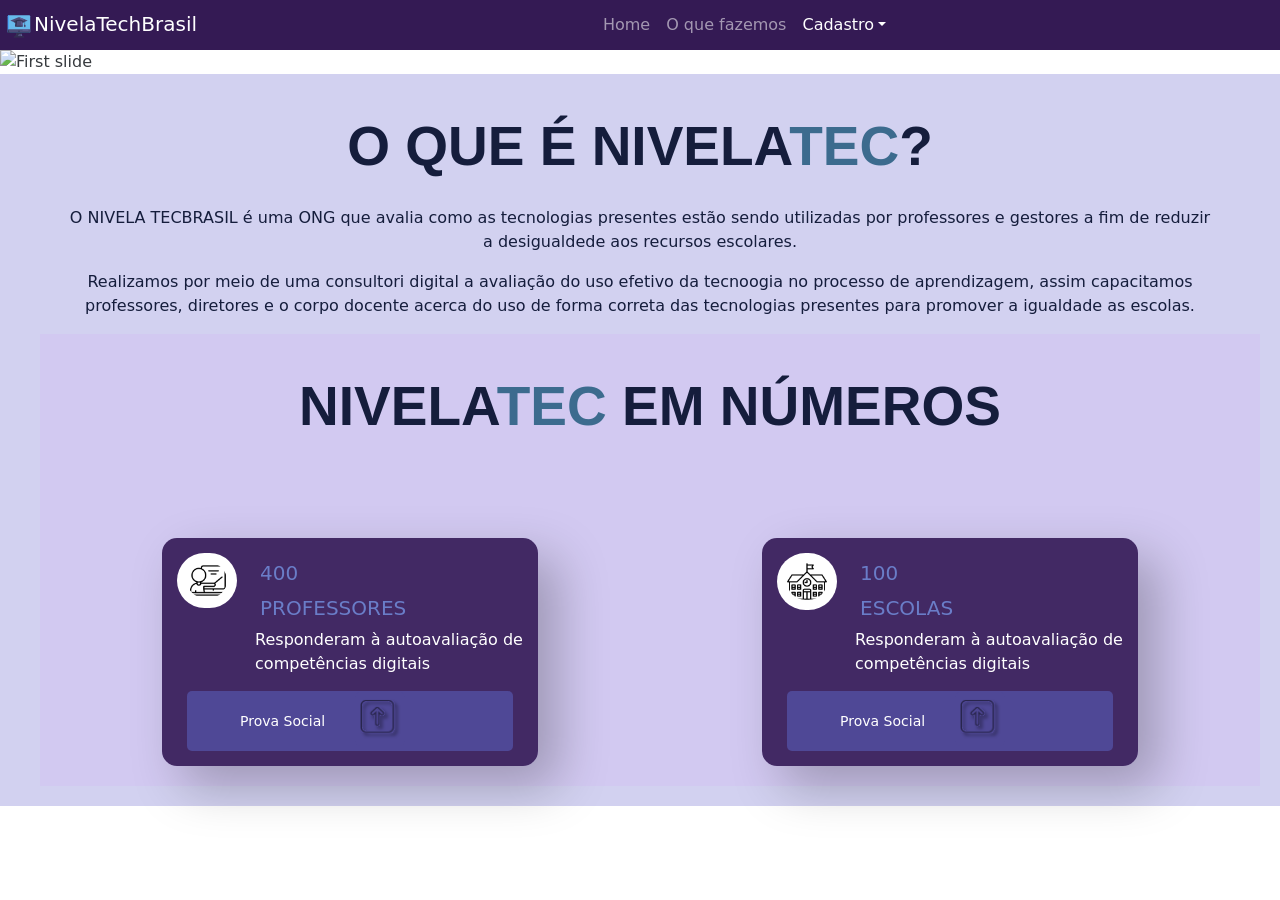
==== PrimeiraPagina/nivelaTechBrasil.html @ e2a338c6 "update" ====
<!DOCTYPE html>
<html lang="pt-BR">

<head>
  <meta charset="UTF-8">
  <meta http-equiv="X-UA-Compatible" content="IE=edge">
  <meta name="viewport" content="width=device-width, initial-scale=1.0">
  <link rel="stylesheet" href="../bootstrap-5.2.0-beta1-dist/css/bootstrap.css">

  <!--link rel="stylesheet" href="https://stackpath.bootstrapcdn.com/bootstrap/4.1.3/css/bootstrap.min.css"
        integrity="sha384-MCw98/SFnGE8fJT3GXwEOngsV7Zt27NXFoaoApmYm81iuXoPkFOJwJ8ERdknLPMO" crossorigin="anonymous"-->

  <link rel="stylesheet" href="./nivelaTechpg1.css">
  <title>NivelaTech Brasil</title>
</head>

<body>
  <header>
    <!--INICIO DA NAVBAR-->

    <nav class="navbar navbar-expand-sm navbar-dark bg-color text-white p-1">
      <a class="navbar-brand ml-2" href="#">
        <img src="../Assets/education_computer_school_graduate_cap_monitor_icon_149680.svg" width="30" height="30"
          alt="" class="img-fluid mr-2">NivelaTechBrasil</a>

      <button class="navbar-toggler float-right" type="button" data-toggle="collapse" data-target="#navbarNav"
        aria-controls="navbarNav" aria-expanded="false" aria-label="Alterna Navegação">
        <span class="navbar-toggler-icon"></span>
      </button>


      <div class="collapse navbar-collapse justify-content-center" id="navbarNav">
        <ul class="navbar-nav">
          <li class="nav-item active mr-2 ml-2">
            <a href="./nivelaTechBrasil.html" class="nav-link">Home</a>
          </li>
          <li class="nav-item active mr-2 ml-2">
            <a href="#" class="nav-link">O que fazemos</a>
          </li>
          <li class="nav-item dropdown mr-2 ml-2">
            <a href="#" class="nav-link dropdown-toggle text-white" id="navDropCardapio"
              data-toggle="dropdown">Cadastro</a>
            <div class="dropdown-menu bg-white">
              <a href="../PaginaDocente/nivelaTechBrasil.html" class="dropdown-item">Docente</a>

              <a href="../pagdiretor-master/diretorescolar.html" class="dropdown-item">Diretor</a>
            </div>
          </li>
        </ul>
      </div>

    </nav>
    <!--FIM DA NAVBAR-->
  </header>
  <main>

    <!--INICIO CAROUSEL-->

    <div id="myCarousel" class="carousel slide" data-ride="carousel">
      <ol class="carousel-indicators">
        <li data-target="#myCarousel" data-slide-to="0" class="active"></li>
        <li data-target="#myCarousel" data-slide-to="1"></li>
        <li data-target="#myCarousel" data-slide-to="2"></li>
      </ol>
      <div class="carousel-inner">
        <div class="carousel-item active img-fluid">
          <img class="first-slide"
            src="https://images.pexels.com/photos/4936021/pexels-photo-4936021.jpeg?auto=compress&cs=tinysrgb&w=700&lazy=load"
            alt="First slide">
          <div class="container">
            <div class="carousel-caption text-left">


            </div>
          </div>
        </div>
        <div class="carousel-item img-fluid">
          <img class="second-slide"
            src="https://images.unsplash.com/photo-1558008258-3256797b43f3?ixlib=rb-1.2.1&ixid=MnwxMjA3fDB8MHxwaG90by1wYWdlfHx8fGVufDB8fHx8&auto=format&fit=crop&w=1031&q=80"
            alt="Second slide">
          <div class="container">
            <div class="carousel-caption text-left">

            </div>
          </div>
        </div>
        <div class="carousel-item img-fluid">
          <img class="third-slide"
            src="https://images.unsplash.com/photo-1531482615713-2afd69097998?ixlib=rb-1.2.1&ixid=MnwxMjA3fDB8MHxwaG90by1wYWdlfHx8fGVufDB8fHx8&auto=format&fit=crop&w=870&q=80"
            alt="Third slide">
          <div class="container">
            <div class="carousel-caption text-right">

            </div>
          </div>
        </div>
      </div>


      </a>
    </div>

    <!--FIM CAROUSEL-->
  </main>

  <!--INICIO CARDS-->

  <section>
    <div class="container-fluid">
      <h3 class="text-center mt-5 mb-2">NIVELA<span>TECH</span> BRASIL</h3>
      <p class="paragrafo1">
        Através de uma metodologia inivadora e ferramentas eficientes,
        buscamos reduzir o acesso desigual aos recursos escolares.
      </p>

      <div class="containerCard justify-content-center">
        <div class="row">
          <div class="col-md-4 p-5">
            <div class="card">
              <img src="../img/01.svg" style="width: 86px;" class="card-img-top  mx-auto" alt="Docente">
              <div class="card-body">
                <h5 class="title">DOCENTE</h5>
                <p class="lead">Faça agora sua avaliação e descubra seu nível de tecnologia no processo de aprendizagem
                  dos alunos.</p>

                <a href="#"><button class="btn btn-primary">CLIQUE AQUI</button></a>

              </div>
            </div>
          </div>

          <div class="col-md-4 p-5">
            <div class="card">
              <img src="../img/02.svg" style="width: 80px;" class="card-img-top  mx-auto" alt="Diretor">
              <div class="card-body">
                <h5 class="title">DIRETOR(A)</h5>
                <p class="lead">Avalie a forma de utilizar as tecnologias presentes de forma efetiva, ao auxiliar no
                  processo de aprendizagem.</p>
                <a href="#"><button class="btn btn-primary">CLIQUE AQUI</button></a>
              </div>
            </div>
          </div>

          <div class="col-md-4 p-5">
            <div class="card">
              <img src="../img/innovation.svg" style="width: 67px;" class="card-img-top  mx-auto" alt="Gestor">
              <div class="card-body">
                <h5 class="title">GESTOR(A)</h5>
                <p class="lead">Avalie a forma de utilizar as tecnologias presentes de forma efetiva, ao auxiliar no
                  processo de aprendizagem.</p>
                <a href="#"><button class="btn btn-primary">CLIQUE AQUI</button></a>
              </div>
            </div>
          </div>

        </div>

      </div>
  </section>

  <!--FIM CARDS-->

  <section>
    <div class="container-fluid">
      <h3>O QUE É NIVELA<span>TEC</span>?</h3>
      <p class="mx-5">
        O NIVELA TECBRASIL é uma ONG que avalia como as tecnologias presentes
        estão sendo utilizadas por professores e gestores a fim de reduzir a
        desigualdede aos recursos escolares.
      </p>
      <p class="mx-5">
        Realizamos por meio de uma consultori digital a avaliação do uso efetivo
        da tecnoogia no processo de aprendizagem, assim capacitamos professores,
        diretores e o corpo docente acerca do uso de forma correta das
        tecnologias presentes para promover a igualdade as escolas.
      </p>

      <div class="containerCards">
        <h3>NIVELA<span>TEC</span> EM NÚMEROS</h3><br><br><br>

        <div class="cards">
          <div class="item">
            <div class="topo">
              <img src="../img/img1.svg" />
              <div class="titulo">
                <p>400</p>
                <p>PROFESSORES</p>
                <span>
                  Responderam à autoavaliação de<br />
                  competências digitais</span>
              </div>
            </div>

            <div class="duvidas">
              <span class="text-white ms-5">
                Prova Social</span>
              <img src="../img/seta1.svg" />
            </div>
          </div>

          <div class="item">
            <div class="topo">
              <img src="../img/02.svg" />
              <div class="titulo">
                <p>100</p>
                <p>ESCOLAS</p>
                <span class="text-white">
                  Responderam à autoavaliação de<br />
                  competências digitais</span>
              </div>
            </div>

            <div class="duvidas">
              <span class="text-white ms-5">
                Prova Social</span>
              <img src="../img/seta.svg" />
            </div>
          </div>
        </div>
      </div>
    </div>
  </section>


  <script src="../bootstrap-5.2.0-beta1-dist/js/bootstrap.bundle.min.js"></script>
  <script src="https://code.jquery.com/jquery-3.3.1.slim.min.js"
    integrity="sha384-q8i/X+965DzO0rT7abK41JStQIAqVgRVzpbzo5smXKp4YfRvH+8abtTE1Pi6jizo"
    crossorigin="anonymous"></script>
  <script src="https://cdnjs.cloudflare.com/ajax/libs/popper.js/1.14.3/umd/popper.min.js"
    integrity="sha384-ZMP7rVo3mIykV+2+9J3UJ46jBk0WLaUAdn689aCwoqbBJiSnjAK/l8WvCWPIPm49"
    crossorigin="anonymous"></script>
  <script src="https://stackpath.bootstrapcdn.com/bootstrap/4.1.3/js/bootstrap.min.js"
    integrity="sha384-ChfqqxuZUCnJSK3+MXmPNIyE6ZbWh2IMqE241rYiqJxyMiZ6OW/JmZQ5stwEULTy"
    crossorigin="anonymous"></script>

</body>

</html>
---- PrimeiraPagina/nivelaTechpg1.css ----
.btn-color {
    background-color: rgba(63, 100, 230, 0.6);
}


.bg-color {
    background-color: rgba(30, 2, 66, 0.9);
    
}

.carousel-item > img {
    top: 0;
    left: 0;
    min-width: 100%;
    height: 24rem;
    opacity: 90%;
}

img {
    border-style: none;
}

*,::after ::before {
    box-sizing: border-box;

}



.container-fluid{
    position: absolute;
    background: #D1C5E3; 
    text-align: center;
    margin-left: 0px;
    margin-top: 0px;
  }
  
  .container-fluid h3{
    font-family: Arial, Helvetica, sans-serif;
    font-style: normal;
    font-weight: 600;
    font-size: 55px;
    line-height: 104px;
  }
  
  .container-fluid .paragrafo1{
    font-family: Arial, Helvetica, sans-serif;
    text-align: center;
    font-style: normal;
    font-weight: 50PX;
    font-size: 16px;
    line-height: 50px;
    color: #3C6B8E;
  }
  
  .container-fluid span{
    color: #3C6B8E; 
  }
  
  .container-fluid .containerCard .card{
    display: flex;
    justify-content: space-around;
    background-color: #D1C5E3;
    align-items: center;
    border-color: white;
  }
  
  .container-fluid .containerCard .card .card-body .title{
    font-family: 'Inter';
    font-style: normal;
    text-align: center;
    font-weight: 600;
    font-size: 12px;
    line-height: 24px;
    color: #000000;
  }
  
  .container-fluid .containerCard .card .text{
    font-family: 'arial';
    font-style: normal;
    font-weight: 500;
    font-size: 16px;
    line-height: 23px;
    color: #000000;
    text-align: left;
  }
  
  .container-fluid .containerCard .card a{
    padding: 0px;
    border-radius: 23px;
    margin-left: 111px;
    margin-right: 92px;
    background: #3F64E6;
  }
  
  .container-fluid .containerCard .card img{
    background-color: #4F4896;
    text-decoration: uppercase;
    float: inline-start;
    border-radius: 36px;
    padding: 7px;
    text-align: center;
    cursor: pointer;
    margin-top: -42px;
  }

  
.container-fluid{
    background: #D2D1F0; 
    margin: 0; 
    padding: 20px;
    color: #151d3c;
    text-align: center; 
    margin-top: 0px;
    margin-left: 0px;
    margin-right: 0px;
  }
  
  .container-fluid h3{
    font-weight: 600;
  }
  
  .container-fluid h3 span{
    color: #3C6B8E; 
  }
  
  .containerNivelaTec p{
    font-size: 16px;
  }
  
  .container-fluid .containerCards{
  
    background: rgba(210, 199, 242, 0.71); 
    padding: 20px;
    align-items: center;
    margin-left: 20px;
  }
  
  .container-fluid .containerCards .cards{
  
    display: flex;
    justify-content: space-around;
    flex-wrap: wrap;
    gap: 20px;
  }
  
  .container-fluid .containerCards .cards .item{
  
    background: rgba(30, 2, 66, 0.8);
    box-shadow: 20px 20px 50px rgba(0, 0, 0, 0.25);
    border-radius: 15px;
    padding: 15px;
    align-items: center;
  }
  
  .container-fluid .containerCards .cards .item .topo{
  
    display: flex;
    flex-direction: row;
    align-items: start;
    gap: 18px;
  }
  
  .container-fluid .containerCards .cards .item .topo img{ 
    border-radius: 105px;
    background: white;
    width: 60px;
    padding: 10px;
  }
  
  .container-fluid .containerCards .cards .item .titulo{ 
    text-align: left; 
  }
  
  .container-fluid .containerCards .cards .item .titulo p{ 
  
    color:#6A7DC8;
    font-size: 20px;
    margin: 5px;
  }
  
  .container-fluid .containerCards .cards .item .titulo span{ 
  
    color:#FFFFFF;
    font-size: 16px;
  }
  
  .container-fluid .containerCards .cards .item .duvidas{ 
  
    background: #4F4896;
    border-radius: 5px;
    color: #AE95FB;
    font-size: 14px;
    text-align: left;
    margin-left: 10px;
    margin-top: 15px;
    margin-right: 10px;
    padding: 5px;
    display: flex;
    align-items: center;
    gap: 10px;
  }
  
  .container-fluid .containerCards .cards .item .duvidas img{ 
  
    height: 54px;
    background: #4F4896;
    border-radius: 5px;
    color: #AE95FB;
    font-size: 5px;
    text-align: left;
    margin-left: 20px;
    margin-top: -4px;
    margin-right: 2px;
    padding: 4px;
    display: flex;
    align-items: center;
    gap: 10px;
  }
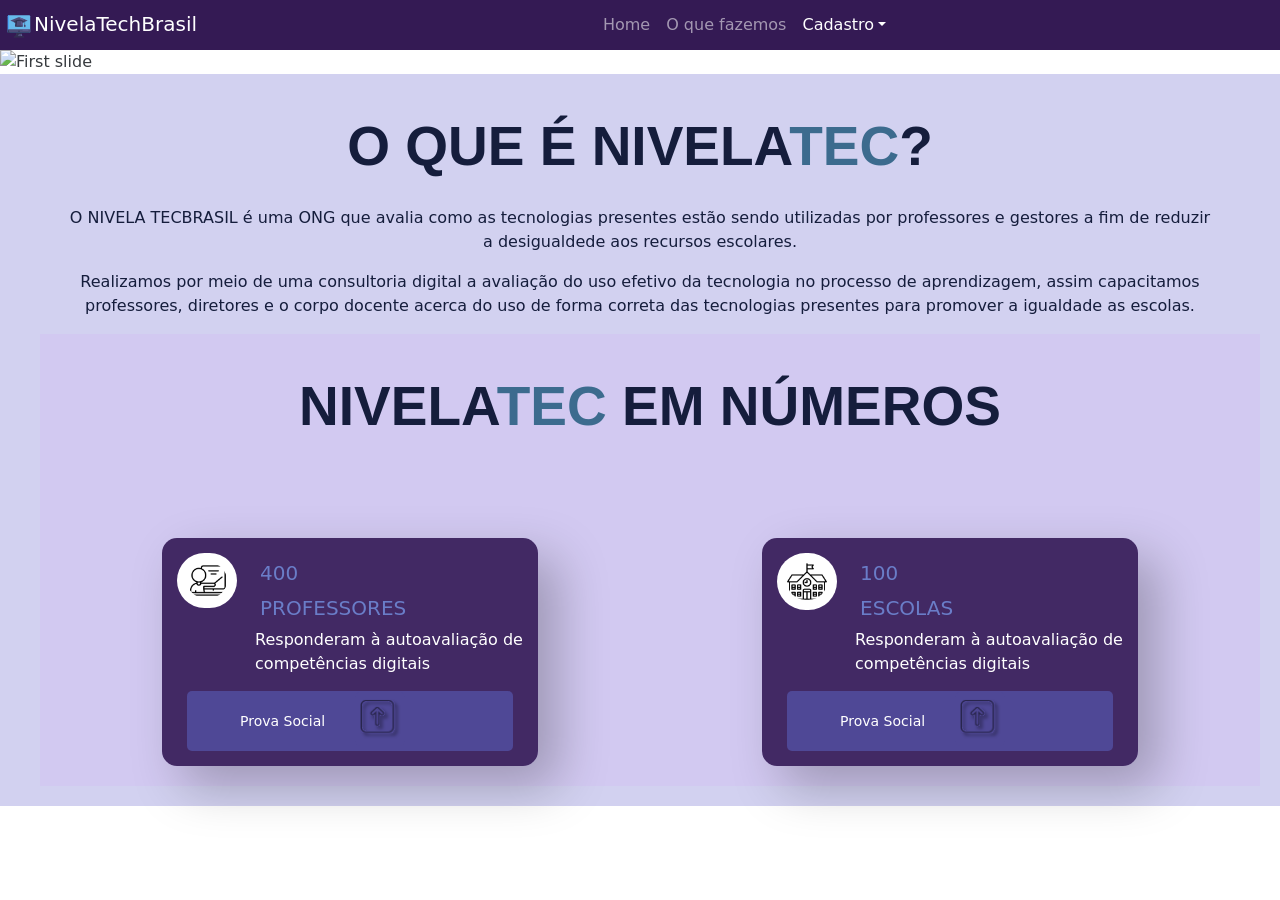
==== commit 0e7e7d2a: "update gramatica" ====
--- a/PrimeiraPagina/nivelaTechBrasil.html
+++ b/PrimeiraPagina/nivelaTechBrasil.html
@@ -109,7 +109,7 @@
     <div class="container-fluid">
       <h3 class="text-center mt-5 mb-2">NIVELA<span>TECH</span> BRASIL</h3>
       <p class="paragrafo1">
-        Através de uma metodologia inivadora e ferramentas eficientes,
+        Através de uma metodologia inovadora e ferramentas eficientes,
         buscamos reduzir o acesso desigual aos recursos escolares.
       </p>
 
@@ -169,8 +169,8 @@
         desigualdede aos recursos escolares.
       </p>
       <p class="mx-5">
-        Realizamos por meio de uma consultori digital a avaliação do uso efetivo
-        da tecnoogia no processo de aprendizagem, assim capacitamos professores,
+        Realizamos por meio de uma consultoria digital a avaliação do uso efetivo
+        da tecnologia no processo de aprendizagem, assim capacitamos professores,
         diretores e o corpo docente acerca do uso de forma correta das
         tecnologias presentes para promover a igualdade as escolas.
       </p>
